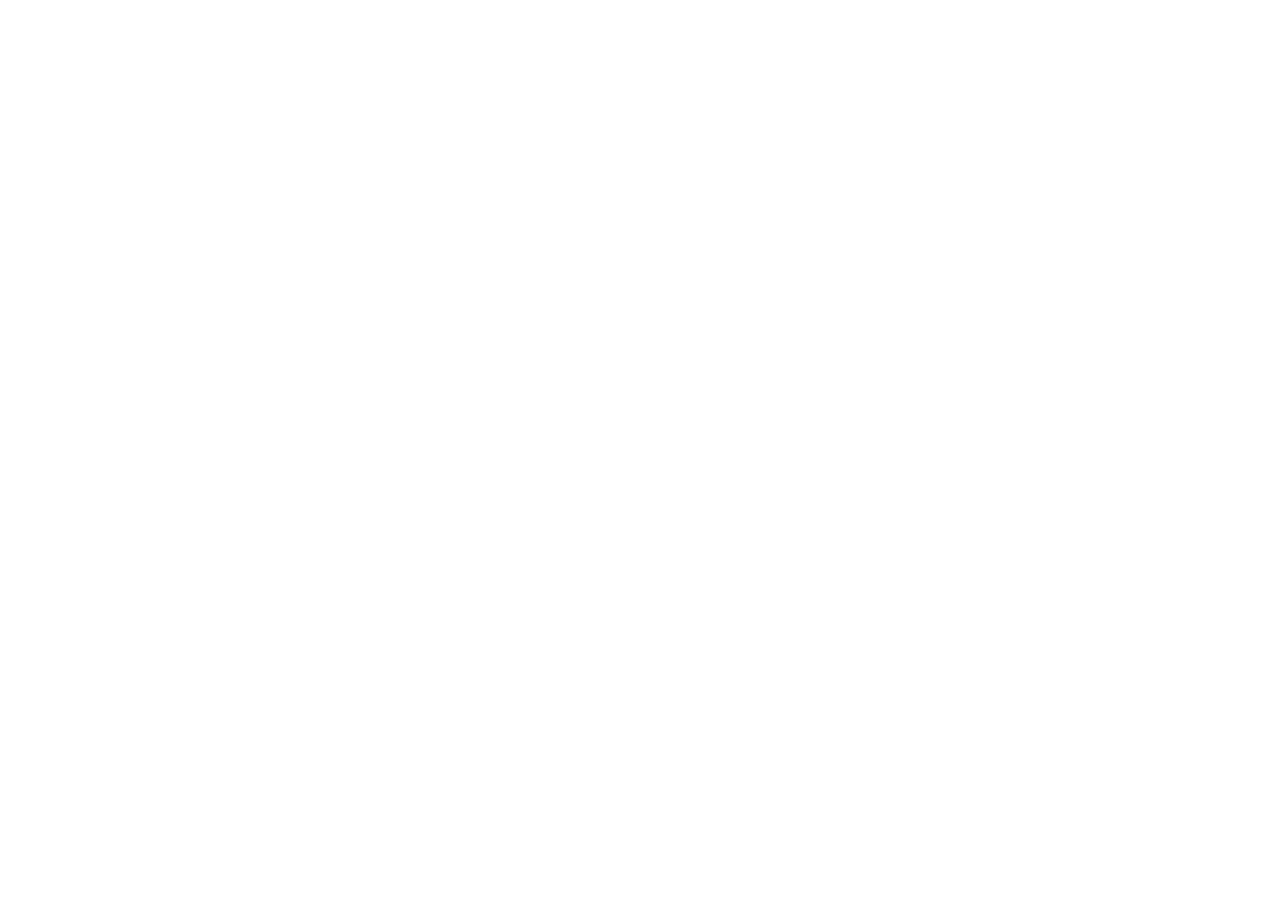
==== reflection.html @ a658e03a "Initialize static REVELECT project" ====
<!doctype html>
<html lang="en">
<head>
  <meta charset="utf-8">
  <meta name="viewport" content="width=device-width, initial-scale=1">
  <title>Reflection | REVELECT</title>
  <link rel="stylesheet" href="css/style.css">
</head>
<body>
  <main></main>
  <script src="js/storage.js"></script>
  <script src="js/engine.js"></script>
  <script src="js/reflection.js"></script>
</body>
</html>
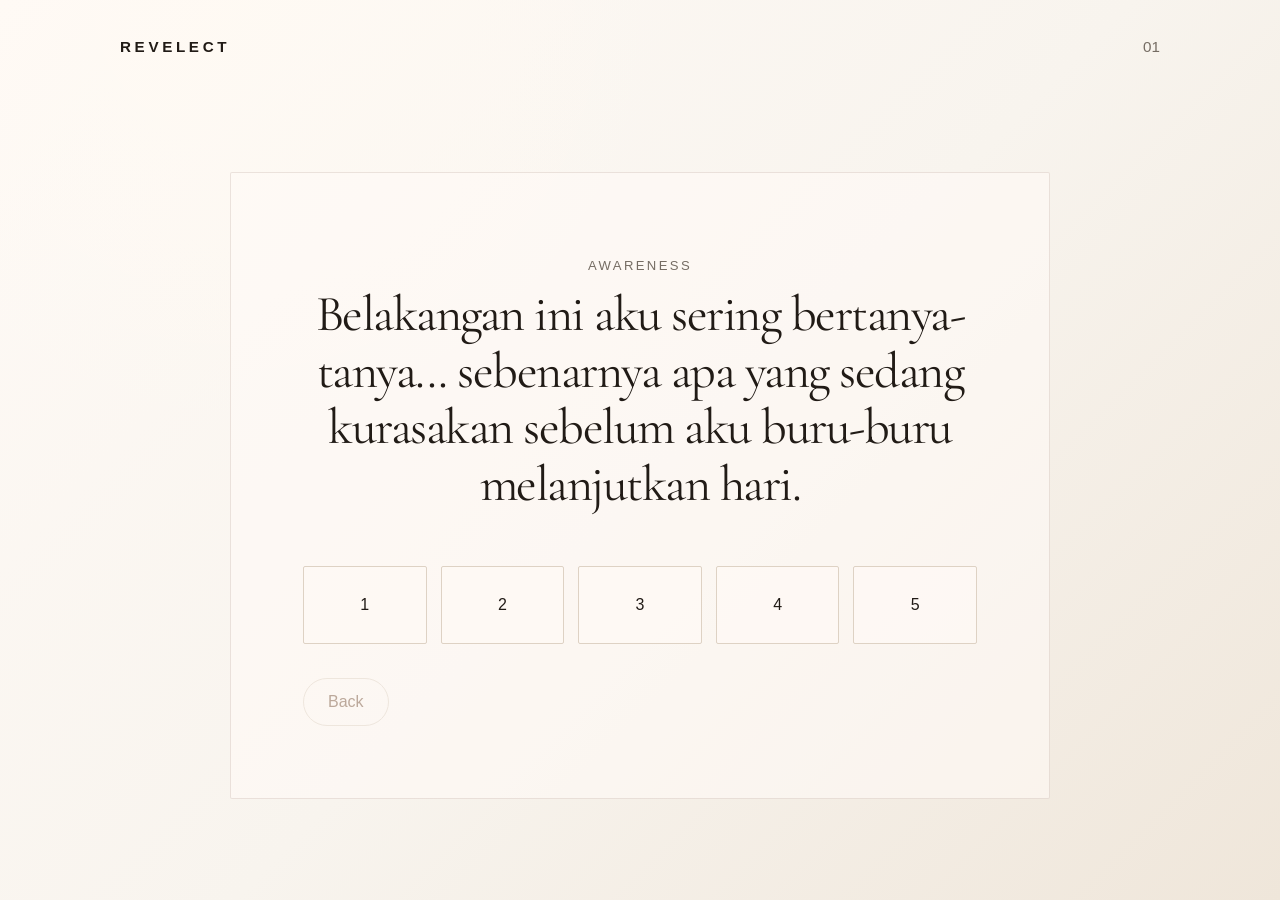
==== commit c97854bd: "Redesign editorial experience" ====
--- a/reflection.html
+++ b/reflection.html
@@ -4,6 +4,9 @@
   <meta charset="utf-8">
   <meta name="viewport" content="width=device-width, initial-scale=1">
   <title>Reflection | REVELECT</title>
+  <link rel="preconnect" href="https://fonts.googleapis.com">
+  <link rel="preconnect" href="https://fonts.gstatic.com" crossorigin>
+  <link href="https://fonts.googleapis.com/css2?family=Cormorant+Garamond:wght@400;500&display=swap" rel="stylesheet">
   <link rel="stylesheet" href="css/style.css">
 </head>
 <body>
--- a/css/style.css
+++ b/css/style.css
@@ -0,0 +1,222 @@
+:root {
+  color-scheme: light;
+  --bg: #f8f4ee;
+  --paper: #fffaf6;
+  --ink: #211b16;
+  --muted: #756c63;
+  --soft: #a99684;
+  --brand: #6f4a31;
+  --line: #ded2c4;
+}
+
+* { box-sizing: border-box; }
+
+body {
+  margin: 0;
+  min-height: 100vh;
+  font-family: Calibri, "Segoe UI", sans-serif;
+  color: var(--ink);
+  background:
+    radial-gradient(circle at 18% 0%, rgba(255, 250, 243, 0.72), transparent 28rem),
+    linear-gradient(135deg, var(--paper) 0%, var(--bg) 52%, #efe6da 100%);
+}
+
+main { min-height: 100vh; }
+
+a { color: inherit; text-decoration-thickness: 1px; text-underline-offset: 0.28em; }
+
+.shell {
+  width: min(1040px, calc(100% - 64px));
+  margin: 0 auto;
+  padding: 38px 0 72px;
+}
+
+.nav {
+  display: flex;
+  align-items: center;
+  justify-content: space-between;
+  gap: 20px;
+  margin-bottom: clamp(72px, 13vh, 150px);
+  color: var(--muted);
+  font-size: 0.95rem;
+}
+
+.logo {
+  color: var(--ink);
+  font-weight: 700;
+  letter-spacing: 0.24em;
+  text-decoration: none;
+}
+
+.nav__links { display: flex; gap: 22px; }
+
+.landing {
+  min-height: calc(100vh - 110px);
+  display: flex;
+  flex-direction: column;
+}
+
+.hero {
+  flex: 1;
+  display: flex;
+  flex-direction: column;
+  align-items: center;
+  justify-content: center;
+  text-align: center;
+  padding: 4vh 0 16vh;
+}
+
+h1, h2, .quote, .reflection-title, .report-title {
+  font-family: "Cormorant Garamond", Georgia, serif;
+  font-weight: 400;
+}
+
+h1 {
+  margin: 0;
+  font-size: clamp(4.8rem, 11vw, 9rem);
+  line-height: 0.88;
+  letter-spacing: -0.055em;
+}
+
+.lead {
+  max-width: 480px;
+  margin: 30px auto 0;
+  color: var(--muted);
+  font-size: clamp(1.2rem, 2vw, 1.55rem);
+  line-height: 1.55;
+}
+
+.actions {
+  display: flex;
+  flex-wrap: wrap;
+  justify-content: center;
+  gap: 12px;
+  margin-top: 42px;
+}
+
+.button {
+  display: inline-flex;
+  align-items: center;
+  justify-content: center;
+  min-height: 48px;
+  padding: 0 24px;
+  border: 1px solid var(--brand);
+  border-radius: 999px;
+  background: var(--brand);
+  color: var(--paper);
+  font-family: Calibri, "Segoe UI", sans-serif;
+  font-size: 1rem;
+  font-weight: 400;
+  text-decoration: none;
+  cursor: pointer;
+  transition: background 160ms ease, border-color 160ms ease, color 160ms ease;
+}
+
+.button:hover { background: #593a27; border-color: #593a27; }
+.button--ghost { background: transparent; color: var(--brand); border-color: var(--line); }
+.button--ghost:hover { background: rgba(111, 74, 49, 0.06); border-color: var(--soft); color: var(--ink); }
+.button:disabled { opacity: 0.45; cursor: not-allowed; }
+
+.eyebrow {
+  color: var(--muted);
+  font-size: 0.82rem;
+  letter-spacing: 0.18em;
+  text-transform: uppercase;
+}
+
+.card {
+  padding: clamp(34px, 6vw, 72px);
+  border: 1px solid rgba(111, 74, 49, 0.13);
+  border-radius: 2px;
+  background: rgba(255, 250, 246, 0.58);
+}
+
+.progress { height: 1px; background: var(--line); margin: 30px 0 54px; }
+.progress__bar { height: 100%; background: var(--brand); transition: width 180ms ease; }
+
+.question {
+  max-width: 820px;
+  margin: 0 auto;
+}
+
+.question h1 {
+  max-width: 700px;
+  margin: 0 auto;
+  font-size: clamp(2rem, 4vw, 3.15rem);
+  line-height: 1.12;
+  letter-spacing: -0.03em;
+  text-align: center;
+}
+
+.question .eyebrow { text-align: center; }
+
+.scale {
+  display: grid;
+  grid-template-columns: repeat(5, 1fr);
+  gap: 14px;
+  margin-top: 54px;
+}
+
+.option, .scale button {
+  min-height: 78px;
+  border: 1px solid var(--line);
+  border-radius: 2px;
+  background: rgba(255, 250, 246, 0.72);
+  padding: 22px 18px;
+  color: var(--ink);
+  font-family: Calibri, "Segoe UI", sans-serif;
+  font-size: 1rem;
+  font-weight: 400;
+  line-height: 1.35;
+  cursor: pointer;
+  transition: border-color 160ms ease, background 160ms ease, transform 160ms ease;
+}
+
+.option:hover, .scale button:hover { border-color: var(--brand); background: var(--paper); transform: translateY(-1px); }
+
+textarea {
+  width: 100%;
+  min-height: 190px;
+  margin-top: 54px;
+  border: 1px solid var(--line);
+  border-radius: 2px;
+  padding: 24px;
+  font: inherit;
+  background: rgba(255, 250, 246, 0.72);
+  color: var(--ink);
+  line-height: 1.55;
+}
+
+.controls { display: flex; justify-content: space-between; gap: 12px; margin-top: 34px; }
+
+.report {
+  max-width: 820px;
+  margin: 0 auto;
+}
+.report h1 { font-size: clamp(3.4rem, 7vw, 6.3rem); }
+.report .lead { margin-left: 0; }
+.report-list { margin-top: 72px; }
+.metric { padding: 0 0 44px; margin-bottom: 44px; border-bottom: 1px solid var(--line); }
+.metric span { display: block; margin-bottom: 18px; font-family: "Cormorant Garamond", Georgia, serif; font-size: clamp(2.1rem, 4vw, 3.2rem); line-height: 1; }
+.metric b { display: block; color: var(--brand); font-size: clamp(3.2rem, 8vw, 6.5rem); font-weight: 400; line-height: 0.95; }
+.metric p { max-width: 520px; color: var(--muted); font-size: 1.12rem; line-height: 1.6; }
+.mirror { margin: 66px 0 0; padding: clamp(30px, 5vw, 54px); border: 1px solid var(--line); background: rgba(255, 250, 246, 0.5); }
+.mirror strong { display: block; margin-bottom: 16px; font-family: "Cormorant Garamond", Georgia, serif; font-size: clamp(2rem, 4vw, 3rem); font-weight: 400; }
+.mirror span { display: block; color: var(--muted); font-size: 1.18rem; line-height: 1.65; }
+.empty { text-align: center; max-width: 640px; margin: 80px auto; }
+.empty h1 { font-size: clamp(3.2rem, 8vw, 6rem); }
+
+@media (max-width: 760px) {
+  .shell { width: min(100% - 36px, 1040px); padding-top: 28px; }
+  .nav { margin-bottom: 56px; }
+  .nav__links { display: none; }
+  h1 { font-size: clamp(4rem, 18vw, 6rem); }
+  .hero { padding-bottom: 10vh; }
+  .actions { flex-direction: column; align-items: stretch; width: 100%; max-width: 280px; }
+  .scale { grid-template-columns: 1fr; }
+  .controls { align-items: stretch; flex-direction: column-reverse; }
+}
+.closing { margin-top: 56px; padding-top: 42px; border-top: 1px solid var(--line); }
+.closing strong { display: block; font-family: "Cormorant Garamond", Georgia, serif; font-size: clamp(2rem, 4vw, 3rem); font-weight: 400; }
+.closing p { color: var(--muted); font-size: 1rem; line-height: 1.55; }
+.closing span { display: block; max-width: 620px; font-family: "Cormorant Garamond", Georgia, serif; font-size: clamp(1.8rem, 4vw, 3rem); line-height: 1.15; }
